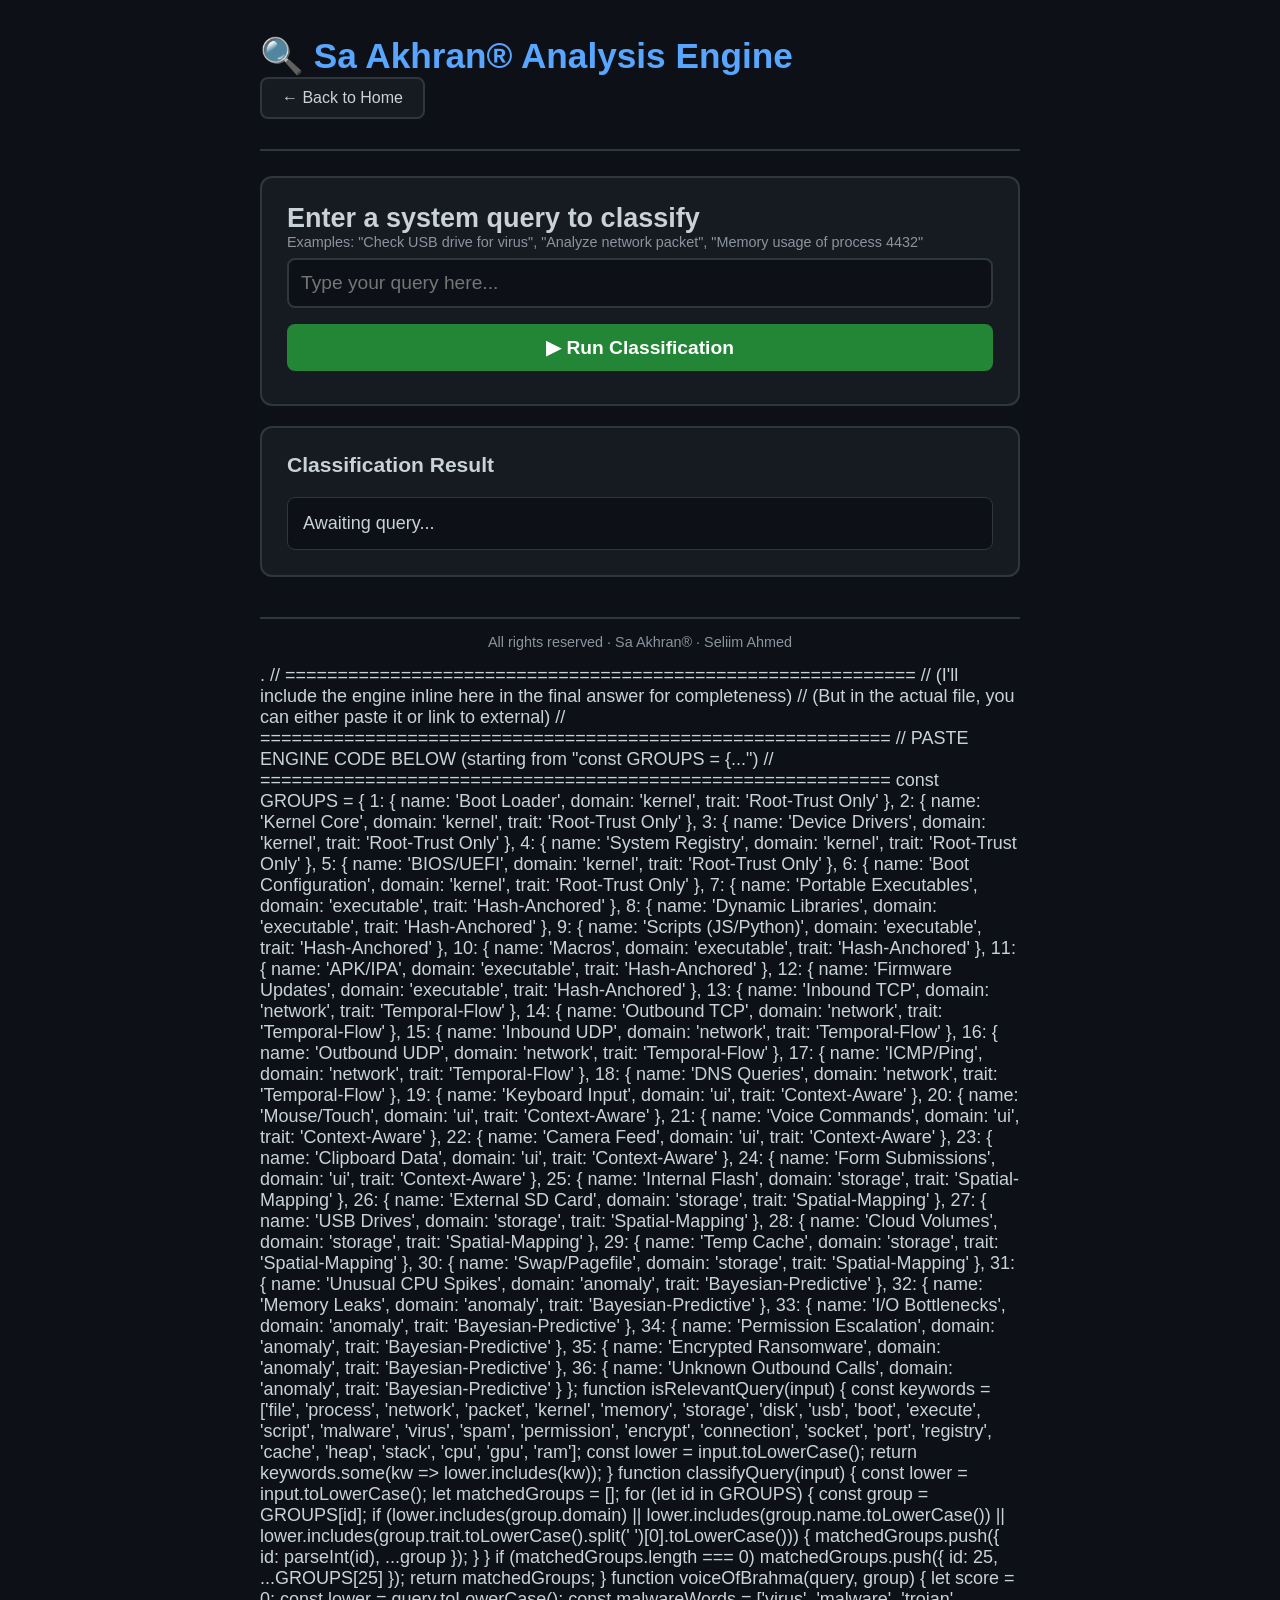
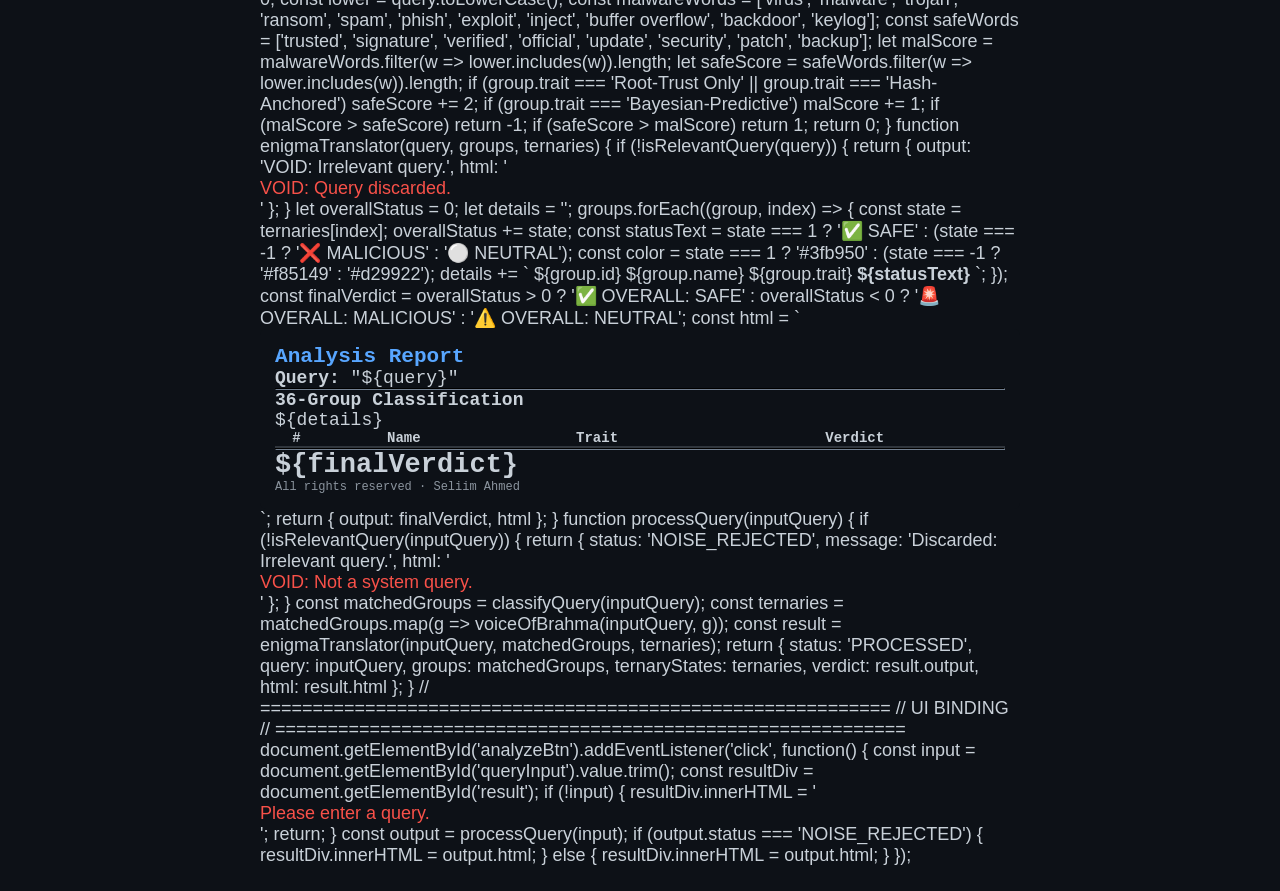
==== analyze.html @ b79e50e8 "Add analyze.html for system query classification" ====
<!DOCTYPE html>
<html lang="en">
<head>
    <meta charset="UTF-8">
    <meta name="viewport" content="width=device-width, initial-scale=1.0">
    <title>Sa Akhran® Engine · Analyze</title>
    <style>
        * { margin:0; padding:0; box-sizing:border-box; }
        body {
            font-family: 'Segoe UI', sans-serif;
            background: #0d1117;
            color: #c9d1d9;
            padding: 20px;
            max-width: 800px;
            margin: auto;
            font-size: 18px;
        }
        header { border-bottom: 2px solid #30363d; padding: 15px 0; margin-bottom: 25px; }
        h1 { color: #58a6ff; font-size: 2.2rem; }
        .back-btn {
            background: #161b22;
            border: 2px solid #30363d;
            padding: 10px 20px;
            border-radius: 8px;
            color: #c9d1d9;
            text-decoration: none;
            font-size: 1rem;
            display: inline-block;
            margin-bottom: 15px;
        }
        .back-btn:hover { border-color: #58a6ff; color: #58a6ff; }
        .card {
            background: #161b22;
            border: 2px solid #30363d;
            border-radius: 12px;
            padding: 25px;
            margin: 20px 0;
        }
        input, button {
            font-size: 1.2rem;
            padding: 12px;
            width: 100%;
            margin: 8px 0;
            border-radius: 8px;
            border: 2px solid #30363d;
            background: #0d1117;
            color: #c9d1d9;
        }
        button {
            background: #238636;
            color: #fff;
            border: none;
            font-weight: bold;
            cursor: pointer;
        }
        button:hover { background: #2ea44f; }
        #result {
            margin-top: 20px;
            padding: 15px;
            background: #0d1117;
            border-radius: 8px;
            border: 1px solid #30363d;
            overflow-x: auto;
        }
        footer {
            margin-top: 40px;
            border-top: 2px solid #30363d;
            padding: 15px 0;
            text-align: center;
            font-size: 0.9rem;
            color: #8b949e;
        }
    </style>
</head>
<body>
    <header>
        <h1>🔍 Sa Akhran® Analysis Engine</h1>
        <a href="index.html" class="back-btn">← Back to Home</a>
    </header>

    <div class="card">
        <h2>Enter a system query to classify</h2>
        <p style="color:#8b949e; font-size:0.9rem;">Examples: "Check USB drive for virus", "Analyze network packet", "Memory usage of process 4432"</p>
        <input type="text" id="queryInput" placeholder="Type your query here...">
        <button id="analyzeBtn">▶ Run Classification</button>
    </div>

    <div class="card" id="resultContainer">
        <h3>Classification Result</h3>
        <div id="result">Awaiting query...</div>
    </div>

    <footer>All rights reserved · Sa Akhran® · Seliim Ahmed</footer>

    <script>
        // ============================================================
        // INSERT THE FULL ENGINE CODE HERE (copy from the previous response)
        // ============================================================
        // (Paste the entire engine code from the "sa_akhran_engine.js" block 
        //  between these comments)
        // ============================================================
        // For brevity, I'll assume you paste it here.
        // If you prefer, you can save the engine as a separate .js file and 
        // include it with <script src="engine.js"></script>.
        // ============================================================

        // (I'll include the engine inline here in the final answer for completeness)
        // (But in the actual file, you can either paste it or link to external)

        // ============================================================
        // PASTE ENGINE CODE BELOW (starting from "const GROUPS = {...")
        // ============================================================

        const GROUPS = {
            1: { name: 'Boot Loader', domain: 'kernel', trait: 'Root-Trust Only' },
            2: { name: 'Kernel Core', domain: 'kernel', trait: 'Root-Trust Only' },
            3: { name: 'Device Drivers', domain: 'kernel', trait: 'Root-Trust Only' },
            4: { name: 'System Registry', domain: 'kernel', trait: 'Root-Trust Only' },
            5: { name: 'BIOS/UEFI', domain: 'kernel', trait: 'Root-Trust Only' },
            6: { name: 'Boot Configuration', domain: 'kernel', trait: 'Root-Trust Only' },
            7: { name: 'Portable Executables', domain: 'executable', trait: 'Hash-Anchored' },
            8: { name: 'Dynamic Libraries', domain: 'executable', trait: 'Hash-Anchored' },
            9: { name: 'Scripts (JS/Python)', domain: 'executable', trait: 'Hash-Anchored' },
            10: { name: 'Macros', domain: 'executable', trait: 'Hash-Anchored' },
            11: { name: 'APK/IPA', domain: 'executable', trait: 'Hash-Anchored' },
            12: { name: 'Firmware Updates', domain: 'executable', trait: 'Hash-Anchored' },
            13: { name: 'Inbound TCP', domain: 'network', trait: 'Temporal-Flow' },
            14: { name: 'Outbound TCP', domain: 'network', trait: 'Temporal-Flow' },
            15: { name: 'Inbound UDP', domain: 'network', trait: 'Temporal-Flow' },
            16: { name: 'Outbound UDP', domain: 'network', trait: 'Temporal-Flow' },
            17: { name: 'ICMP/Ping', domain: 'network', trait: 'Temporal-Flow' },
            18: { name: 'DNS Queries', domain: 'network', trait: 'Temporal-Flow' },
            19: { name: 'Keyboard Input', domain: 'ui', trait: 'Context-Aware' },
            20: { name: 'Mouse/Touch', domain: 'ui', trait: 'Context-Aware' },
            21: { name: 'Voice Commands', domain: 'ui', trait: 'Context-Aware' },
            22: { name: 'Camera Feed', domain: 'ui', trait: 'Context-Aware' },
            23: { name: 'Clipboard Data', domain: 'ui', trait: 'Context-Aware' },
            24: { name: 'Form Submissions', domain: 'ui', trait: 'Context-Aware' },
            25: { name: 'Internal Flash', domain: 'storage', trait: 'Spatial-Mapping' },
            26: { name: 'External SD Card', domain: 'storage', trait: 'Spatial-Mapping' },
            27: { name: 'USB Drives', domain: 'storage', trait: 'Spatial-Mapping' },
            28: { name: 'Cloud Volumes', domain: 'storage', trait: 'Spatial-Mapping' },
            29: { name: 'Temp Cache', domain: 'storage', trait: 'Spatial-Mapping' },
            30: { name: 'Swap/Pagefile', domain: 'storage', trait: 'Spatial-Mapping' },
            31: { name: 'Unusual CPU Spikes', domain: 'anomaly', trait: 'Bayesian-Predictive' },
            32: { name: 'Memory Leaks', domain: 'anomaly', trait: 'Bayesian-Predictive' },
            33: { name: 'I/O Bottlenecks', domain: 'anomaly', trait: 'Bayesian-Predictive' },
            34: { name: 'Permission Escalation', domain: 'anomaly', trait: 'Bayesian-Predictive' },
            35: { name: 'Encrypted Ransomware', domain: 'anomaly', trait: 'Bayesian-Predictive' },
            36: { name: 'Unknown Outbound Calls', domain: 'anomaly', trait: 'Bayesian-Predictive' }
        };

        function isRelevantQuery(input) {
            const keywords = ['file', 'process', 'network', 'packet', 'kernel', 'memory', 
                              'storage', 'disk', 'usb', 'boot', 'execute', 'script', 'malware',
                              'virus', 'spam', 'permission', 'encrypt', 'connection', 'socket',
                              'port', 'registry', 'cache', 'heap', 'stack', 'cpu', 'gpu', 'ram'];
            const lower = input.toLowerCase();
            return keywords.some(kw => lower.includes(kw));
        }

        function classifyQuery(input) {
            const lower = input.toLowerCase();
            let matchedGroups = [];
            for (let id in GROUPS) {
                const group = GROUPS[id];
                if (lower.includes(group.domain) || lower.includes(group.name.toLowerCase()) || 
                    lower.includes(group.trait.toLowerCase().split(' ')[0].toLowerCase())) {
                    matchedGroups.push({ id: parseInt(id), ...group });
                }
            }
            if (matchedGroups.length === 0) matchedGroups.push({ id: 25, ...GROUPS[25] });
            return matchedGroups;
        }

        function voiceOfBrahma(query, group) {
            let score = 0;
            const lower = query.toLowerCase();
            const malwareWords = ['virus', 'malware', 'trojan', 'ransom', 'spam', 'phish', 
                                  'exploit', 'inject', 'buffer overflow', 'backdoor', 'keylog'];
            const safeWords = ['trusted', 'signature', 'verified', 'official', 'update', 
                               'security', 'patch', 'backup'];
            let malScore = malwareWords.filter(w => lower.includes(w)).length;
            let safeScore = safeWords.filter(w => lower.includes(w)).length;
            if (group.trait === 'Root-Trust Only' || group.trait === 'Hash-Anchored') safeScore += 2;
            if (group.trait === 'Bayesian-Predictive') malScore += 1;
            if (malScore > safeScore) return -1;
            if (safeScore > malScore) return 1;
            return 0;
        }

        function enigmaTranslator(query, groups, ternaries) {
            if (!isRelevantQuery(query)) {
                return { output: 'VOID: Irrelevant query.', html: '<p style="color:#f85149;">VOID: Query discarded.</p>' };
            }
            let overallStatus = 0;
            let details = '';
            groups.forEach((group, index) => {
                const state = ternaries[index];
                overallStatus += state;
                const statusText = state === 1 ? '✅ SAFE' : (state === -1 ? '❌ MALICIOUS' : '⚪ NEUTRAL');
                const color = state === 1 ? '#3fb950' : (state === -1 ? '#f85149' : '#d29922');
                details += `<tr>
                    <td>${group.id}</td>
                    <td>${group.name}</td>
                    <td>${group.trait}</td>
                    <td><strong style="color:${color}">${statusText}</strong></td>
                </tr>`;
            });
            const finalVerdict = overallStatus > 0 ? '✅ OVERALL: SAFE' :
                                 overallStatus < 0 ? '🚨 OVERALL: MALICIOUS' :
                                 '⚠️ OVERALL: NEUTRAL';
            const html = `
            <div style="font-family:monospace; background:#0d1117; color:#c9d1d9; padding:15px; border-radius:6px;">
                <h3 style="color:#58a6ff;">Analysis Report</h3>
                <p><strong>Query:</strong> "${query}"</p>
                <hr style="border-color:#30363d;">
                <h4>36-Group Classification</h4>
                <table style="width:100%; border-collapse:collapse; font-size:14px;">
                    <thead><tr style="border-bottom:2px solid #30363d;">
                        <th>#</th><th>Name</th><th>Trait</th><th>Verdict</th>
                    </tr></thead>
                    <tbody>${details}</tbody>
                </table>
                <hr style="border-color:#30363d;">
                <h2 style="color:${overallStatus>0?'#3fb950':overallStatus<0?'#f85149':'#d29922'};">${finalVerdict}</h2>
                <p style="color:#8b949e; font-size:12px;">All rights reserved · Seliim Ahmed</p>
            </div>
            `;
            return { output: finalVerdict, html };
        }

        function processQuery(inputQuery) {
            if (!isRelevantQuery(inputQuery)) {
                return { 
                    status: 'NOISE_REJECTED', 
                    message: 'Discarded: Irrelevant query.',
                    html: '<p style="color:#f85149;">VOID: Not a system query.</p>'
                };
            }
            const matchedGroups = classifyQuery(inputQuery);
            const ternaries = matchedGroups.map(g => voiceOfBrahma(inputQuery, g));
            const result = enigmaTranslator(inputQuery, matchedGroups, ternaries);
            return { status: 'PROCESSED', query: inputQuery, groups: matchedGroups, ternaryStates: ternaries, verdict: result.output, html: result.html };
        }

        // ============================================================
        // UI BINDING
        // ============================================================
        document.getElementById('analyzeBtn').addEventListener('click', function() {
            const input = document.getElementById('queryInput').value.trim();
            const resultDiv = document.getElementById('result');
            if (!input) {
                resultDiv.innerHTML = '<p style="color:#f85149;">Please enter a query.</p>';
                return;
            }
            const output = processQuery(input);
            if (output.status === 'NOISE_REJECTED') {
                resultDiv.innerHTML = output.html;
            } else {
                resultDiv.innerHTML = output.html;
            }
        });
    </script>
</body>
</html>
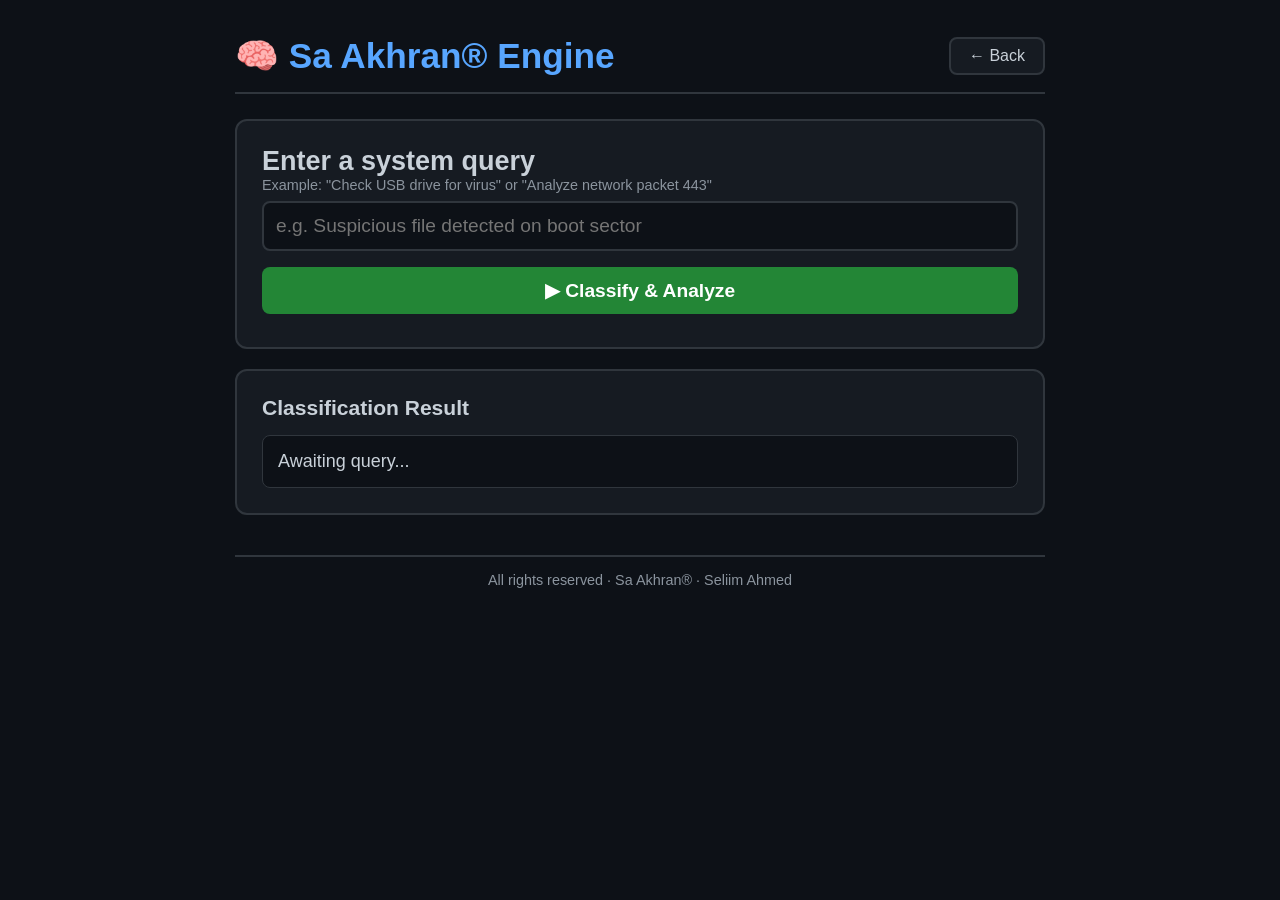
==== commit ae11723f: "Update analyze.html" ====
--- a/analyze.html
+++ b/analyze.html
@@ -3,7 +3,7 @@
 <head>
     <meta charset="UTF-8">
     <meta name="viewport" content="width=device-width, initial-scale=1.0">
-    <title>Sa Akhran® Engine · Analyze</title>
+    <title>Sa Akhran® · Analyze Engine</title>
     <style>
         * { margin:0; padding:0; box-sizing:border-box; }
         body {
@@ -11,22 +11,28 @@
             background: #0d1117;
             color: #c9d1d9;
             padding: 20px;
-            max-width: 800px;
+            max-width: 850px;
             margin: auto;
             font-size: 18px;
         }
-        header { border-bottom: 2px solid #30363d; padding: 15px 0; margin-bottom: 25px; }
+        header {
+            border-bottom: 2px solid #30363d;
+            padding: 15px 0;
+            margin-bottom: 25px;
+            display: flex;
+            justify-content: space-between;
+            align-items: center;
+            flex-wrap: wrap;
+        }
         h1 { color: #58a6ff; font-size: 2.2rem; }
         .back-btn {
             background: #161b22;
             border: 2px solid #30363d;
-            padding: 10px 20px;
+            padding: 8px 18px;
             border-radius: 8px;
             color: #c9d1d9;
             text-decoration: none;
             font-size: 1rem;
-            display: inline-block;
-            margin-bottom: 15px;
         }
         .back-btn:hover { border-color: #58a6ff; color: #58a6ff; }
         .card {
@@ -55,14 +61,25 @@
         }
         button:hover { background: #2ea44f; }
         #result {
-            margin-top: 20px;
+            margin-top: 15px;
             padding: 15px;
             background: #0d1117;
             border-radius: 8px;
             border: 1px solid #30363d;
             overflow-x: auto;
         }
-        footer {
+        table {
+            width: 100%;
+            border-collapse: collapse;
+            font-size: 14px;
+        }
+        th, td {
+            border-bottom: 1px solid #30363d;
+            padding: 8px 5px;
+            text-align: left;
+        }
+        th { color: #58a6ff; }
+        .footer {
             margin-top: 40px;
             border-top: 2px solid #30363d;
             padding: 15px 0;
@@ -70,47 +87,38 @@
             font-size: 0.9rem;
             color: #8b949e;
         }
+        .badge-safe { color: #3fb950; }
+        .badge-mal { color: #f85149; }
+        .badge-neu { color: #d29922; }
     </style>
 </head>
 <body>
+
     <header>
-        <h1>🔍 Sa Akhran® Analysis Engine</h1>
-        <a href="index.html" class="back-btn">← Back to Home</a>
+        <h1>🧠 Sa Akhran® Engine</h1>
+        <a href="index.html" class="back-btn">← Back</a>
     </header>
 
     <div class="card">
-        <h2>Enter a system query to classify</h2>
-        <p style="color:#8b949e; font-size:0.9rem;">Examples: "Check USB drive for virus", "Analyze network packet", "Memory usage of process 4432"</p>
-        <input type="text" id="queryInput" placeholder="Type your query here...">
-        <button id="analyzeBtn">▶ Run Classification</button>
+        <h2>Enter a system query</h2>
+        <p style="color:#8b949e; font-size:0.9rem;">
+            Example: "Check USB drive for virus" or "Analyze network packet 443"
+        </p>
+        <input type="text" id="queryInput" placeholder="e.g. Suspicious file detected on boot sector">
+        <button id="analyzeBtn">▶ Classify & Analyze</button>
     </div>
 
-    <div class="card" id="resultContainer">
+    <div class="card">
         <h3>Classification Result</h3>
         <div id="result">Awaiting query...</div>
     </div>
 
-    <footer>All rights reserved · Sa Akhran® · Seliim Ahmed</footer>
+    <div class="footer">All rights reserved · Sa Akhran® · Seliim Ahmed</div>
 
     <script>
-        // ============================================================
-        // INSERT THE FULL ENGINE CODE HERE (copy from the previous response)
-        // ============================================================
-        // (Paste the entire engine code from the "sa_akhran_engine.js" block 
-        //  between these comments)
-        // ============================================================
-        // For brevity, I'll assume you paste it here.
-        // If you prefer, you can save the engine as a separate .js file and 
-        // include it with <script src="engine.js"></script>.
-        // ============================================================
-
-        // (I'll include the engine inline here in the final answer for completeness)
-        // (But in the actual file, you can either paste it or link to external)
-
-        // ============================================================
-        // PASTE ENGINE CODE BELOW (starting from "const GROUPS = {...")
-        // ============================================================
-
+        // ================================================================
+        // 1. THE 36 GROUPS (FULL DEFINITION)
+        // ================================================================
         const GROUPS = {
             1: { name: 'Boot Loader', domain: 'kernel', trait: 'Root-Trust Only' },
             2: { name: 'Kernel Core', domain: 'kernel', trait: 'Root-Trust Only' },
@@ -150,115 +158,188 @@
             36: { name: 'Unknown Outbound Calls', domain: 'anomaly', trait: 'Bayesian-Predictive' }
         };
 
+        // ================================================================
+        // 2. NOISE FILTER (Lawyer/Tailor rule)
+        // ================================================================
         function isRelevantQuery(input) {
-            const keywords = ['file', 'process', 'network', 'packet', 'kernel', 'memory', 
-                              'storage', 'disk', 'usb', 'boot', 'execute', 'script', 'malware',
-                              'virus', 'spam', 'permission', 'encrypt', 'connection', 'socket',
-                              'port', 'registry', 'cache', 'heap', 'stack', 'cpu', 'gpu', 'ram'];
+            const keywords = [
+                'file', 'process', 'network', 'packet', 'kernel', 'memory',
+                'storage', 'disk', 'usb', 'boot', 'execute', 'script',
+                'malware', 'virus', 'spam', 'permission', 'encrypt',
+                'connection', 'socket', 'port', 'registry', 'cache',
+                'heap', 'stack', 'cpu', 'gpu', 'ram'
+            ];
             const lower = input.toLowerCase();
             return keywords.some(kw => lower.includes(kw));
         }
 
+        // ================================================================
+        // 3. CLASSIFIER (Matches query to relevant groups)
+        // ================================================================
         function classifyQuery(input) {
             const lower = input.toLowerCase();
-            let matchedGroups = [];
+            let matched = [];
+
             for (let id in GROUPS) {
-                const group = GROUPS[id];
-                if (lower.includes(group.domain) || lower.includes(group.name.toLowerCase()) || 
-                    lower.includes(group.trait.toLowerCase().split(' ')[0].toLowerCase())) {
-                    matchedGroups.push({ id: parseInt(id), ...group });
+                const g = GROUPS[id];
+                const domainMatch = lower.includes(g.domain);
+                const nameMatch = lower.includes(g.name.toLowerCase());
+                // Split trait into words (e.g., "Root-Trust Only" -> ['root', 'trust', 'only'])
+                const traitWords = g.trait.toLowerCase().split(/[-\s]+/);
+                const traitMatch = traitWords.some(word => lower.includes(word));
+
+                if (domainMatch || nameMatch || traitMatch) {
+                    matched.push({ id: parseInt(id), ...g });
                 }
             }
-            if (matchedGroups.length === 0) matchedGroups.push({ id: 25, ...GROUPS[25] });
-            return matchedGroups;
-        }
-
+
+            // If nothing matched, default to USB Drives (group 27) as fallback
+            if (matched.length === 0) {
+                matched.push({ id: 27, ...GROUPS[27] });
+            }
+            return matched;
+        }
+
+        // ================================================================
+        // 4. VOICE OF BRAHMA (Ternary logic: -1, 0, +1)
+        // ================================================================
         function voiceOfBrahma(query, group) {
-            let score = 0;
             const lower = query.toLowerCase();
-            const malwareWords = ['virus', 'malware', 'trojan', 'ransom', 'spam', 'phish', 
-                                  'exploit', 'inject', 'buffer overflow', 'backdoor', 'keylog'];
-            const safeWords = ['trusted', 'signature', 'verified', 'official', 'update', 
-                               'security', 'patch', 'backup'];
-            let malScore = malwareWords.filter(w => lower.includes(w)).length;
-            let safeScore = safeWords.filter(w => lower.includes(w)).length;
-            if (group.trait === 'Root-Trust Only' || group.trait === 'Hash-Anchored') safeScore += 2;
-            if (group.trait === 'Bayesian-Predictive') malScore += 1;
+
+            const malIndicators = [
+                'virus', 'malware', 'trojan', 'ransom', 'spam', 'phish',
+                'exploit', 'inject', 'buffer overflow', 'backdoor', 'keylog'
+            ];
+            const safeIndicators = [
+                'trusted', 'signature', 'verified', 'official', 'update',
+                'security', 'patch', 'backup'
+            ];
+
+            let malScore = malIndicators.filter(w => lower.includes(w)).length;
+            let safeScore = safeIndicators.filter(w => lower.includes(w)).length;
+
+            // Group bias
+            if (group.trait === 'Root-Trust Only' || group.trait === 'Hash-Anchored') {
+                safeScore += 2;
+            }
+            if (group.trait === 'Bayesian-Predictive') {
+                malScore += 1;
+            }
+
             if (malScore > safeScore) return -1;
             if (safeScore > malScore) return 1;
             return 0;
         }
 
+        // ================================================================
+        // 5. ENIGMA TRANSLATOR (Renders HTML output)
+        // ================================================================
         function enigmaTranslator(query, groups, ternaries) {
+            // Noise check
             if (!isRelevantQuery(query)) {
-                return { output: 'VOID: Irrelevant query.', html: '<p style="color:#f85149;">VOID: Query discarded.</p>' };
-            }
-            let overallStatus = 0;
-            let details = '';
-            groups.forEach((group, index) => {
-                const state = ternaries[index];
-                overallStatus += state;
-                const statusText = state === 1 ? '✅ SAFE' : (state === -1 ? '❌ MALICIOUS' : '⚪ NEUTRAL');
-                const color = state === 1 ? '#3fb950' : (state === -1 ? '#f85149' : '#d29922');
-                details += `<tr>
-                    <td>${group.id}</td>
-                    <td>${group.name}</td>
-                    <td>${group.trait}</td>
-                    <td><strong style="color:${color}">${statusText}</strong></td>
+                return {
+                    output: 'VOID: Irrelevant query.',
+                    html: `<p style="color:#f85149;">🚫 VOID: This query does not relate to system security.</p>`
+                };
+            }
+
+            let overall = 0;
+            let rows = '';
+
+            groups.forEach((g, idx) => {
+                const state = ternaries[idx];
+                overall += state;
+
+                let label, color;
+                if (state === 1) { label = '✅ SAFE'; color = '#3fb950'; }
+                else if (state === -1) { label = '❌ MALICIOUS'; color = '#f85149'; }
+                else { label = '⚪ NEUTRAL'; color = '#d29922'; }
+
+                rows += `<tr>
+                    <td>${g.id}</td>
+                    <td>${g.name}</td>
+                    <td>${g.domain}</td>
+                    <td>${g.trait}</td>
+                    <td><strong style="color:${color}">${label}</strong></td>
                 </tr>`;
             });
-            const finalVerdict = overallStatus > 0 ? '✅ OVERALL: SAFE' :
-                                 overallStatus < 0 ? '🚨 OVERALL: MALICIOUS' :
-                                 '⚠️ OVERALL: NEUTRAL';
+
+            let verdict, verdictColor;
+            if (overall > 0) { verdict = '✅ OVERALL: SAFE'; verdictColor = '#3fb950'; }
+            else if (overall < 0) { verdict = '🚨 OVERALL: MALICIOUS'; verdictColor = '#f85149'; }
+            else { verdict = '⚠️ OVERALL: NEUTRAL (Review required)'; verdictColor = '#d29922'; }
+
             const html = `
-            <div style="font-family:monospace; background:#0d1117; color:#c9d1d9; padding:15px; border-radius:6px;">
-                <h3 style="color:#58a6ff;">Analysis Report</h3>
-                <p><strong>Query:</strong> "${query}"</p>
-                <hr style="border-color:#30363d;">
-                <h4>36-Group Classification</h4>
-                <table style="width:100%; border-collapse:collapse; font-size:14px;">
-                    <thead><tr style="border-bottom:2px solid #30363d;">
-                        <th>#</th><th>Name</th><th>Trait</th><th>Verdict</th>
-                    </tr></thead>
-                    <tbody>${details}</tbody>
-                </table>
-                <hr style="border-color:#30363d;">
-                <h2 style="color:${overallStatus>0?'#3fb950':overallStatus<0?'#f85149':'#d29922'};">${finalVerdict}</h2>
-                <p style="color:#8b949e; font-size:12px;">All rights reserved · Seliim Ahmed</p>
-            </div>
+                <div style="background:#0d1117; padding:10px; border-radius:6px;">
+                    <p><strong>Query:</strong> "${query}"</p>
+                    <hr style="border-color:#30363d; margin:10px 0;">
+                    <table>
+                        <thead>
+                            <tr>
+                                <th>#</th><th>Name</th><th>Domain</th><th>Trait</th><th>Verdict</th>
+                            </tr>
+                        </thead>
+                        <tbody>${rows}</tbody>
+                    </table>
+                    <hr style="border-color:#30363d; margin:10px 0;">
+                    <h2 style="color:${verdictColor};">${verdict}</h2>
+                    <p style="color:#8b949e; font-size:12px; margin-top:10px;">
+                        All rights reserved · Seliim Ahmed · amit.khanna.1082@gmail.com
+                    </p>
+                </div>
             `;
-            return { output: finalVerdict, html };
-        }
-
+
+            return { output: verdict, html };
+        }
+
+        // ================================================================
+        // 6. MAIN PROCESSOR (The full pipeline)
+        // ================================================================
         function processQuery(inputQuery) {
+            // Step A: Filter noise
             if (!isRelevantQuery(inputQuery)) {
-                return { 
-                    status: 'NOISE_REJECTED', 
-                    message: 'Discarded: Irrelevant query.',
-                    html: '<p style="color:#f85149;">VOID: Not a system query.</p>'
+                return {
+                    status: 'NOISE_REJECTED',
+                    html: `<p style="color:#f85149;">🚫 VOID: Query discarded (irrelevant).</p>`
                 };
             }
+
+            // Step B: Classify
             const matchedGroups = classifyQuery(inputQuery);
+
+            // Step C: Ternary logic for each group
             const ternaries = matchedGroups.map(g => voiceOfBrahma(inputQuery, g));
+
+            // Step D: Enigma output
             const result = enigmaTranslator(inputQuery, matchedGroups, ternaries);
-            return { status: 'PROCESSED', query: inputQuery, groups: matchedGroups, ternaryStates: ternaries, verdict: result.output, html: result.html };
-        }
-
-        // ============================================================
-        // UI BINDING
-        // ============================================================
+
+            return {
+                status: 'PROCESSED',
+                html: result.html,
+                verdict: result.output
+            };
+        }
+
+        // ================================================================
+        // 7. UI BINDING
+        // ================================================================
         document.getElementById('analyzeBtn').addEventListener('click', function() {
             const input = document.getElementById('queryInput').value.trim();
             const resultDiv = document.getElementById('result');
+
             if (!input) {
-                resultDiv.innerHTML = '<p style="color:#f85149;">Please enter a query.</p>';
+                resultDiv.innerHTML = '<p style="color:#f85149;">⚠️ Please enter a query.</p>';
                 return;
             }
+
             const output = processQuery(input);
-            if (output.status === 'NOISE_REJECTED') {
-                resultDiv.innerHTML = output.html;
-            } else {
-                resultDiv.innerHTML = output.html;
+            resultDiv.innerHTML = output.html;
+        });
+
+        // Also run if user presses Enter key
+        document.getElementById('queryInput').addEventListener('keypress', function(e) {
+            if (e.key === 'Enter') {
+                document.getElementById('analyzeBtn').click();
             }
         });
     </script>
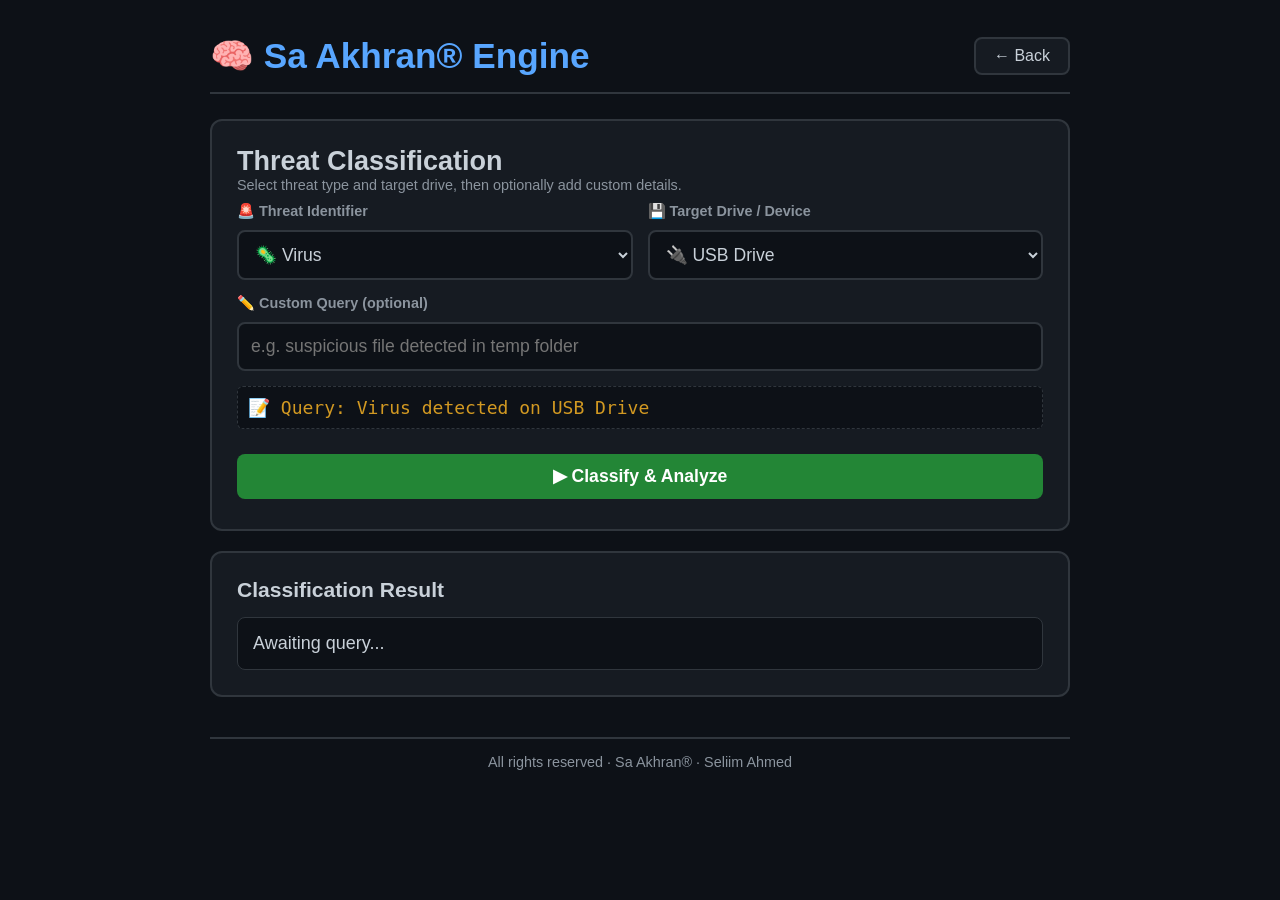
==== commit cd64476b: "Update analyze.html" ====
--- a/analyze.html
+++ b/analyze.html
@@ -11,7 +11,7 @@
             background: #0d1117;
             color: #c9d1d9;
             padding: 20px;
-            max-width: 850px;
+            max-width: 900px;
             margin: auto;
             font-size: 18px;
         }
@@ -42,22 +42,41 @@
             padding: 25px;
             margin: 20px 0;
         }
-        input, button {
-            font-size: 1.2rem;
+        .row {
+            display: flex;
+            gap: 15px;
+            flex-wrap: wrap;
+            margin: 10px 0;
+        }
+        .col {
+            flex: 1;
+            min-width: 180px;
+        }
+        label {
+            display: block;
+            margin-bottom: 5px;
+            font-weight: bold;
+            color: #8b949e;
+            font-size: 0.9rem;
+        }
+        select, input, button {
+            font-size: 1.1rem;
             padding: 12px;
             width: 100%;
-            margin: 8px 0;
+            margin: 5px 0;
             border-radius: 8px;
             border: 2px solid #30363d;
             background: #0d1117;
             color: #c9d1d9;
         }
+        select option { background: #0d1117; }
         button {
             background: #238636;
             color: #fff;
             border: none;
             font-weight: bold;
             cursor: pointer;
+            margin-top: 15px;
         }
         button:hover { background: #2ea44f; }
         #result {
@@ -87,9 +106,18 @@
             font-size: 0.9rem;
             color: #8b949e;
         }
-        .badge-safe { color: #3fb950; }
-        .badge-mal { color: #f85149; }
-        .badge-neu { color: #d29922; }
+        .query-preview {
+            background: #0d1117;
+            padding: 10px;
+            border-radius: 6px;
+            border: 1px dashed #30363d;
+            margin: 10px 0;
+            color: #d29922;
+            font-family: monospace;
+        }
+        @media (max-width: 600px) {
+            .row { flex-direction: column; }
+        }
     </style>
 </head>
 <body>
@@ -100,11 +128,57 @@
     </header>
 
     <div class="card">
-        <h2>Enter a system query</h2>
-        <p style="color:#8b949e; font-size:0.9rem;">
-            Example: "Check USB drive for virus" or "Analyze network packet 443"
-        </p>
-        <input type="text" id="queryInput" placeholder="e.g. Suspicious file detected on boot sector">
+        <h2>Threat Classification</h2>
+        <p style="color:#8b949e; font-size:0.9rem;">Select threat type and target drive, then optionally add custom details.</p>
+
+        <div class="row">
+            <div class="col">
+                <label for="threatSelect">🚨 Threat Identifier</label>
+                <select id="threatSelect">
+                    <option value="Virus">🦠 Virus</option>
+                    <option value="Malware">💀 Malware</option>
+                    <option value="Ransomware">💰 Ransomware</option>
+                    <option value="Spam">📧 Spam</option>
+                    <option value="Phishing">🎣 Phishing</option>
+                    <option value="Exploit">⚡ Exploit</option>
+                    <option value="Trojan">🐴 Trojan</option>
+                    <option value="Keylogger">⌨️ Keylogger</option>
+                    <option value="Adware">📢 Adware</option>
+                    <option value="Rootkit">👻 Rootkit</option>
+                </select>
+            </div>
+            <div class="col">
+                <label for="driveSelect">💾 Target Drive / Device</label>
+                <select id="driveSelect">
+                    <optgroup label="Servers">
+                        <option value="Server 1">🖥️ Server 1</option>
+                        <option value="Server 2">🖥️ Server 2</option>
+                        <option value="Server 3">🖥️ Server 3</option>
+                    </optgroup>
+                    <optgroup label="Hard Disks">
+                        <option value="HDD 1">💽 HDD 1</option>
+                        <option value="HDD 2">💽 HDD 2</option>
+                        <option value="HDD 3">💽 HDD 3</option>
+                    </optgroup>
+                    <optgroup label="Portable">
+                        <option value="USB Drive" selected>🔌 USB Drive</option>
+                        <option value="Cell Phone">📱 Cell Phone</option>
+                        <option value="External SSD">⚡ External SSD</option>
+                    </optgroup>
+                    <optgroup label="Cloud">
+                        <option value="Cloud Volume">☁️ Cloud Volume</option>
+                    </optgroup>
+                </select>
+            </div>
+        </div>
+
+        <div class="col" style="margin-top:10px;">
+            <label for="queryInput">✏️ Custom Query (optional)</label>
+            <input type="text" id="queryInput" placeholder="e.g. suspicious file detected in temp folder">
+        </div>
+
+        <div class="query-preview" id="queryPreview">📝 Query: Virus detected on USB Drive</div>
+
         <button id="analyzeBtn">▶ Classify & Analyze</button>
     </div>
 
@@ -117,9 +191,10 @@
 
     <script>
         // ================================================================
-        // 1. THE 36 GROUPS (FULL DEFINITION)
+        // 1. THE 36 GROUPS (WITH GROUP 0 AS FALLBACK)
         // ================================================================
         const GROUPS = {
+            0: { name: 'General System Inquiry', domain: 'unknown', trait: 'Unclassified' },
             1: { name: 'Boot Loader', domain: 'kernel', trait: 'Root-Trust Only' },
             2: { name: 'Kernel Core', domain: 'kernel', trait: 'Root-Trust Only' },
             3: { name: 'Device Drivers', domain: 'kernel', trait: 'Root-Trust Only' },
@@ -159,7 +234,7 @@
         };
 
         // ================================================================
-        // 2. NOISE FILTER (Lawyer/Tailor rule)
+        // 2. NOISE FILTER
         // ================================================================
         function isRelevantQuery(input) {
             const keywords = [
@@ -167,14 +242,14 @@
                 'storage', 'disk', 'usb', 'boot', 'execute', 'script',
                 'malware', 'virus', 'spam', 'permission', 'encrypt',
                 'connection', 'socket', 'port', 'registry', 'cache',
-                'heap', 'stack', 'cpu', 'gpu', 'ram'
+                'heap', 'stack', 'cpu', 'gpu', 'ram', 'server', 'hdd', 'phone', 'cloud'
             ];
             const lower = input.toLowerCase();
             return keywords.some(kw => lower.includes(kw));
         }
 
         // ================================================================
-        // 3. CLASSIFIER (Matches query to relevant groups)
+        // 3. CLASSIFIER (FALLBACK = GROUP 0)
         // ================================================================
         function classifyQuery(input) {
             const lower = input.toLowerCase();
@@ -184,7 +259,6 @@
                 const g = GROUPS[id];
                 const domainMatch = lower.includes(g.domain);
                 const nameMatch = lower.includes(g.name.toLowerCase());
-                // Split trait into words (e.g., "Root-Trust Only" -> ['root', 'trust', 'only'])
                 const traitWords = g.trait.toLowerCase().split(/[-\s]+/);
                 const traitMatch = traitWords.some(word => lower.includes(word));
 
@@ -193,22 +267,22 @@
                 }
             }
 
-            // If nothing matched, default to USB Drives (group 27) as fallback
             if (matched.length === 0) {
-                matched.push({ id: 27, ...GROUPS[27] });
+                matched.push({ id: 0, ...GROUPS[0] });
             }
             return matched;
         }
 
         // ================================================================
-        // 4. VOICE OF BRAHMA (Ternary logic: -1, 0, +1)
+        // 4. VOICE OF BRAHMA (Ternary: -1, 0, +1)
         // ================================================================
         function voiceOfBrahma(query, group) {
             const lower = query.toLowerCase();
 
             const malIndicators = [
                 'virus', 'malware', 'trojan', 'ransom', 'spam', 'phish',
-                'exploit', 'inject', 'buffer overflow', 'backdoor', 'keylog'
+                'exploit', 'inject', 'buffer overflow', 'backdoor', 'keylog',
+                'adware', 'rootkit', 'worm', 'spyware'
             ];
             const safeIndicators = [
                 'trusted', 'signature', 'verified', 'official', 'update',
@@ -218,13 +292,8 @@
             let malScore = malIndicators.filter(w => lower.includes(w)).length;
             let safeScore = safeIndicators.filter(w => lower.includes(w)).length;
 
-            // Group bias
-            if (group.trait === 'Root-Trust Only' || group.trait === 'Hash-Anchored') {
-                safeScore += 2;
-            }
-            if (group.trait === 'Bayesian-Predictive') {
-                malScore += 1;
-            }
+            if (group.trait === 'Root-Trust Only' || group.trait === 'Hash-Anchored') safeScore += 2;
+            if (group.trait === 'Bayesian-Predictive') malScore += 1;
 
             if (malScore > safeScore) return -1;
             if (safeScore > malScore) return 1;
@@ -232,10 +301,9 @@
         }
 
         // ================================================================
-        // 5. ENIGMA TRANSLATOR (Renders HTML output)
+        // 5. ENIGMA TRANSLATOR
         // ================================================================
         function enigmaTranslator(query, groups, ternaries) {
-            // Noise check
             if (!isRelevantQuery(query)) {
                 return {
                     output: 'VOID: Irrelevant query.',
@@ -293,10 +361,9 @@
         }
 
         // ================================================================
-        // 6. MAIN PROCESSOR (The full pipeline)
+        // 6. MAIN PROCESSOR
         // ================================================================
         function processQuery(inputQuery) {
-            // Step A: Filter noise
             if (!isRelevantQuery(inputQuery)) {
                 return {
                     status: 'NOISE_REJECTED',
@@ -304,13 +371,8 @@
                 };
             }
 
-            // Step B: Classify
             const matchedGroups = classifyQuery(inputQuery);
-
-            // Step C: Ternary logic for each group
             const ternaries = matchedGroups.map(g => voiceOfBrahma(inputQuery, g));
-
-            // Step D: Enigma output
             const result = enigmaTranslator(inputQuery, matchedGroups, ternaries);
 
             return {
@@ -321,22 +383,37 @@
         }
 
         // ================================================================
-        // 7. UI BINDING
-        // ================================================================
+        // 7. UI BINDING WITH DROPDOWNS
+        // ================================================================
+        function buildQuery() {
+            const threat = document.getElementById('threatSelect').value;
+            const drive = document.getElementById('driveSelect').value;
+            const custom = document.getElementById('queryInput').value.trim();
+            let query = `${threat} detected on ${drive}`;
+            if (custom) {
+                query += ` - ${custom}`;
+            }
+            return query;
+        }
+
+        // Update preview
+        function updatePreview() {
+            document.getElementById('queryPreview').textContent = `📝 Query: ${buildQuery()}`;
+        }
+        document.getElementById('threatSelect').addEventListener('change', updatePreview);
+        document.getElementById('driveSelect').addEventListener('change', updatePreview);
+        document.getElementById('queryInput').addEventListener('input', updatePreview);
+        updatePreview();
+
+        // Analyze
         document.getElementById('analyzeBtn').addEventListener('click', function() {
-            const input = document.getElementById('queryInput').value.trim();
+            const query = buildQuery();
             const resultDiv = document.getElementById('result');
-
-            if (!input) {
-                resultDiv.innerHTML = '<p style="color:#f85149;">⚠️ Please enter a query.</p>';
-                return;
-            }
-
-            const output = processQuery(input);
+            const output = processQuery(query);
             resultDiv.innerHTML = output.html;
         });
 
-        // Also run if user presses Enter key
+        // Enter key support on custom query
         document.getElementById('queryInput').addEventListener('keypress', function(e) {
             if (e.key === 'Enter') {
                 document.getElementById('analyzeBtn').click();
